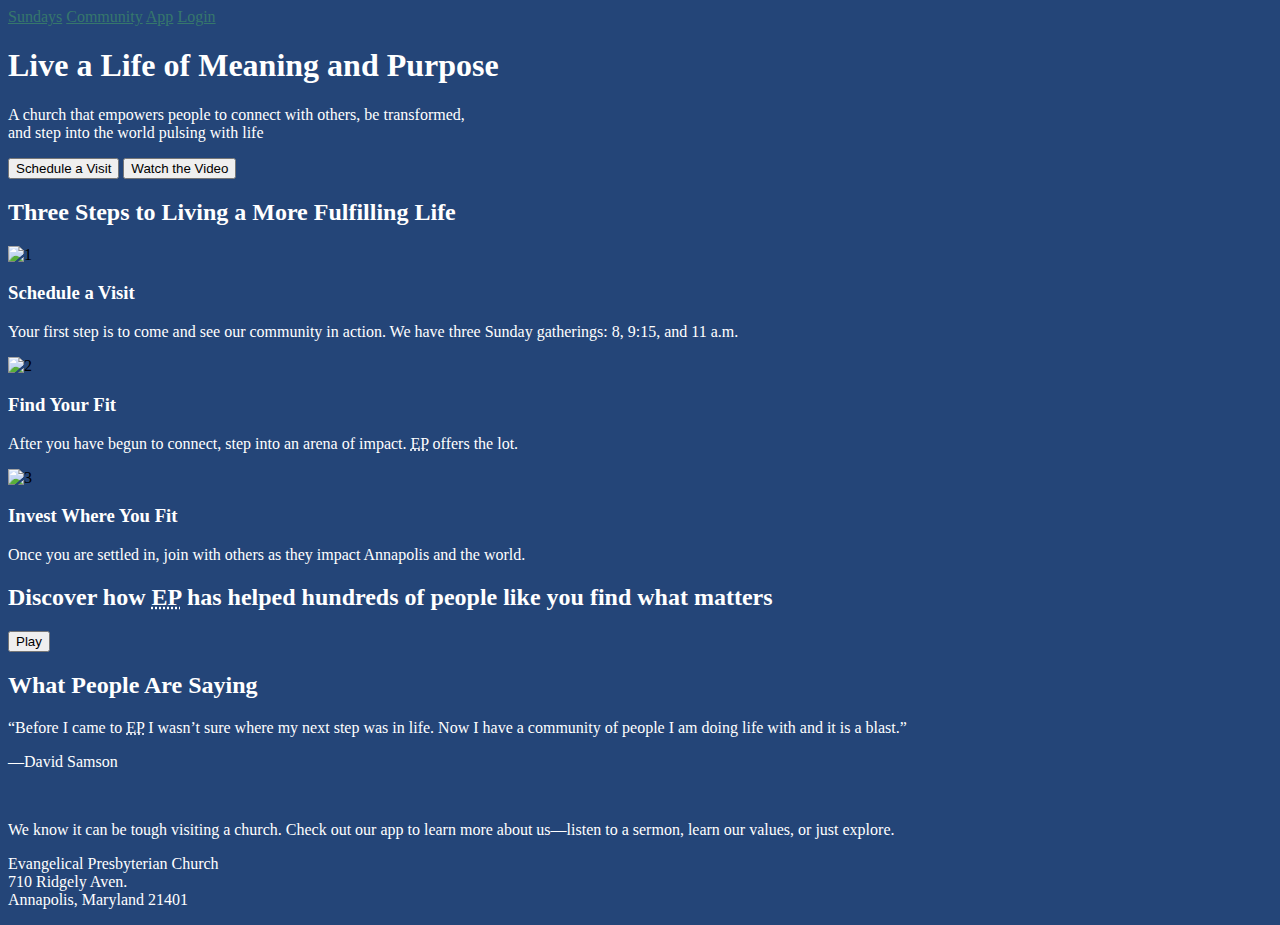
==== unit_3/index.html @ c60adc6c "unit_3 added" ====
<!DOCTYPE html>
<html lang="en">
	<head>
		<meta charset="utf-8">
		<meta name="description" content="Homepage for Evangelical Presbyterian Church in Annapolis, Maryland">
		<title>Evangelical Presbyterian Church</title>
		<link rel="stylesheet" type="text/css" href="css/style.css">
	</head>
	<body>
		<!-- Navigation -->
		<div>
			<nav>
				<!-- Transpose this to uppercase? Widely accepted CSS property? -->
				<a href="#">Sundays</a>
				<a href="#">Community</a>
				<a href="#">App</a>
				<a class="button" href="#">Login</a>
			</nav>
		</div>
		<!-- Hero Landing -->
		<div>
			<!-- Should this be h1 or p? For instance, Handy wraps their p-tag thus:
				<h1 class="hero-text">
					<p>
					Book your local, trusted cleaner
					</p>
				</h1>
				Also, how should I write this code? It seems that the line break after every p-tag would get old after awhile?-->
			<h1>Live a Life of Meaning and Purpose</h1>
			<p>A church that empowers people to connect with others, be transformed,<br />and step into the world pulsing with life</p>
			<!-- Use CSS to make button copy uppercase? Create a class for that? -->
			<button>Schedule a Visit</button>
			<button>Watch the Video</button>
		</div>
		<!-- Process Plan in Sections -->
		<div>
			<h2>Three Steps to Living a More Fulfilling Life</h2>
			<section>
				<!-- Should I add the numbers as images or as text? -->
				<img src="#" title="1" alt="1">
				<h3>Schedule a Visit</h3>
				<p>Your first step is to come and see our community in action. We have three Sunday gatherings: 8, 9:15, and 11 a.m.</p>
			</section>
			<section>
				<img src="#" title="2" alt="2">
				<h3>Find Your Fit</h3>
				<p>After you have begun to connect, step into an arena of impact. <abbr title="Evangelical Presbyterian Church">EP</abbr> offers the lot.</p>
			</section>
			<section>
				<img src="#" title="3" alt="3">
				<h3>Invest Where You Fit</h3>
				<p>Once you are settled in, join with others as they impact Annapolis and the world.</p>
			</section>
		</div>
		<!-- Video Call to Action -->
		<div>
			<h2>Discover how <abbr title="Evangelical Presbyterian Church">EP</abbr> has helped hundreds of people like you find what matters</h2>
			<button>Play</button>
		</div>
		<!-- Testimonial and App -->
		<div>
			<section>
				<h2 class="testimonial">What People Are Saying</h2>
				<p>&ldquo;Before I came to <abbr title="Evangelical Presbyterian Church">EP</abbr> I wasn&rsquo;t sure where my next step was in life. Now I have a community of people I am doing life with and it is a blast.&rdquo;</p>
				<p>&mdash;David Samson</p>
			</section>
			<section>
				<img src="#" title="App Image" alt="">
				<p>We know it can be tough visiting a church. Check out our app to learn more about us&mdash;listen to a sermon, learn our values, or just explore.</p>
			</section>
		</div>
		<footer>
			<div class="footer">
				<p>Evangelical Presbyterian Church<br>710 Ridgely Aven.<br>Annapolis, Maryland 21401</p>
			</div>
		</footer>
	</body>
</html>
---- unit_3/css/style.css ----
body {
	background-color: #244578;
}

h1, h2, h3, h4, h5, h6, p {
	color: white;
}

a {
	color: #36776c;
}
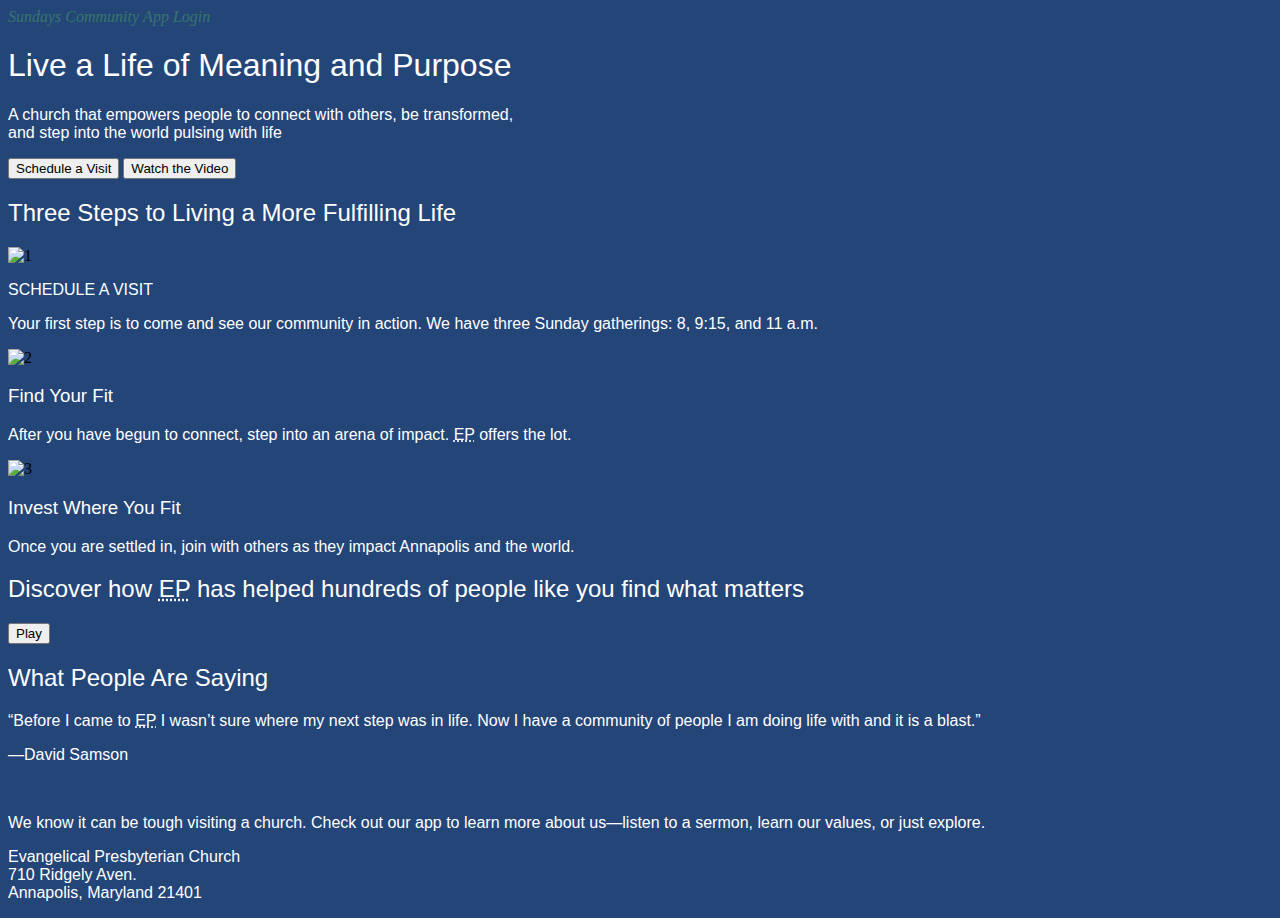
==== commit e60b7747: "h1 and h3 classes added" ====
--- a/unit_3/index.html
+++ b/unit_3/index.html
@@ -26,7 +26,7 @@
 					</p>
 				</h1>
 				Also, how should I write this code? It seems that the line break after every p-tag would get old after awhile?-->
-			<h1>Live a Life of Meaning and Purpose</h1>
+			<h1 class="hero-intro">Live a Life of Meaning and Purpose</h1>
 			<p>A church that empowers people to connect with others, be transformed,<br />and step into the world pulsing with life</p>
 			<!-- Use CSS to make button copy uppercase? Create a class for that? -->
 			<button>Schedule a Visit</button>
@@ -38,17 +38,17 @@
 			<section>
 				<!-- Should I add the numbers as images or as text? -->
 				<img src="#" title="1" alt="1">
-				<h3>Schedule a Visit</h3>
+				<h3 class="home-step-list">Schedule a Visit</h3>
 				<p>Your first step is to come and see our community in action. We have three Sunday gatherings: 8, 9:15, and 11 a.m.</p>
 			</section>
 			<section>
 				<img src="#" title="2" alt="2">
-				<h3>Find Your Fit</h3>
+				<h3 class="step-list">Find Your Fit</h3>
 				<p>After you have begun to connect, step into an arena of impact. <abbr title="Evangelical Presbyterian Church">EP</abbr> offers the lot.</p>
 			</section>
 			<section>
 				<img src="#" title="3" alt="3">
-				<h3>Invest Where You Fit</h3>
+				<h3 class="step-list">Invest Where You Fit</h3>
 				<p>Once you are settled in, join with others as they impact Annapolis and the world.</p>
 			</section>
 		</div>
--- a/unit_3/css/style.css
+++ b/unit_3/css/style.css
@@ -4,8 +4,25 @@
 
 h1, h2, h3, h4, h5, h6, p {
 	color: white;
+	font-family: Arial, sans-serif;
+	font-weight: normal;
+}
+
+.hero-intro {
+	font-family: 'brandon-grotesque', sans-serif;
+}
+
+.home-step-list {
+	font-size: 16px;
+	text-transform: uppercase;
+}
+
+p {
+	text-align: left;
 }
 
 a {
 	color: #36776c;
+	font-style: italic;
+	text-decoration: none;
 }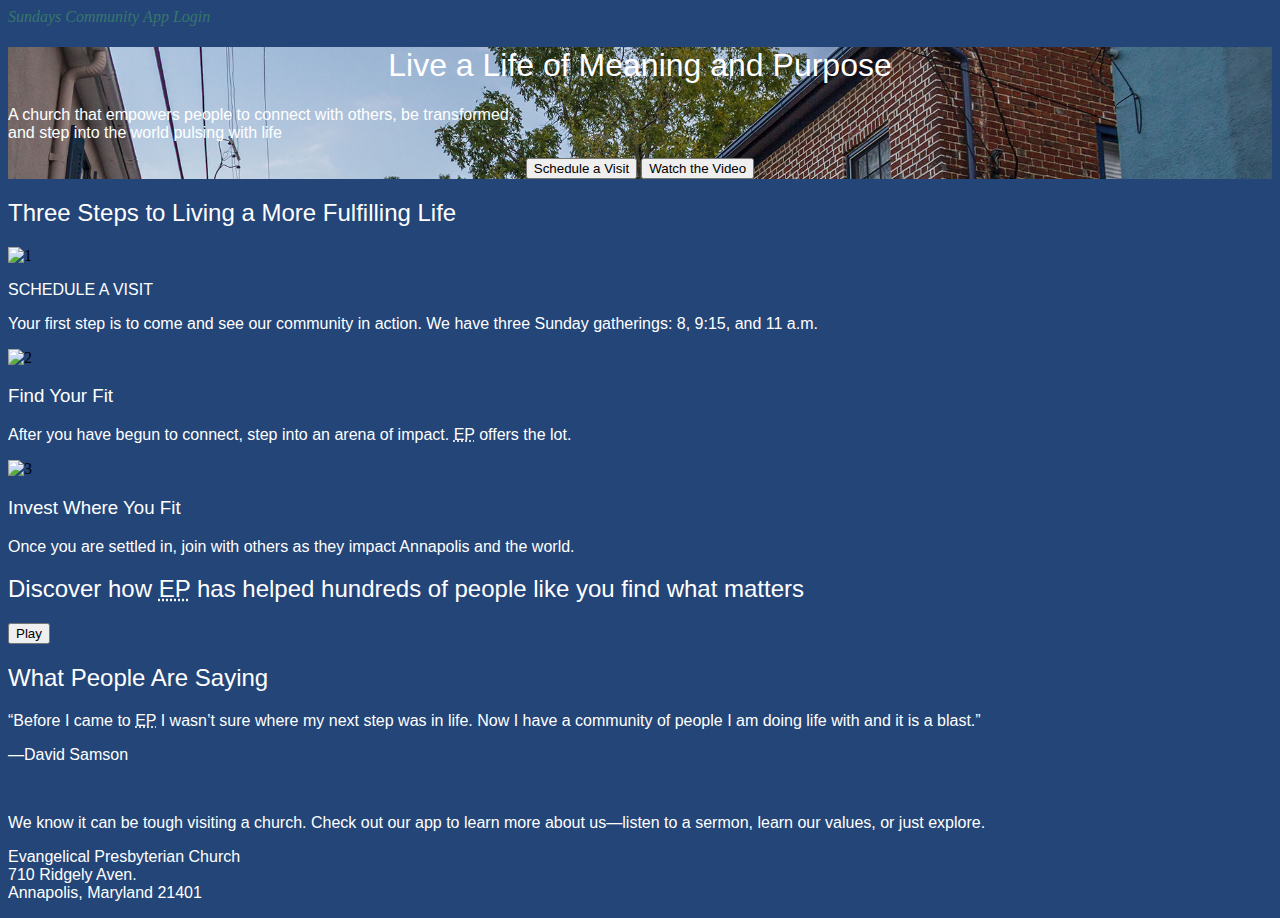
==== commit b6182753: "Background image added" ====
--- a/unit_3/index.html
+++ b/unit_3/index.html
@@ -8,7 +8,7 @@
 	</head>
 	<body>
 		<!-- Navigation -->
-		<div>
+		<header role="banner">
 			<nav>
 				<!-- Transpose this to uppercase? Widely accepted CSS property? -->
 				<a href="#">Sundays</a>
@@ -16,59 +16,56 @@
 				<a href="#">App</a>
 				<a class="button" href="#">Login</a>
 			</nav>
-		</div>
-		<!-- Hero Landing -->
-		<div>
-			<!-- Should this be h1 or p? For instance, Handy wraps their p-tag thus:
-				<h1 class="hero-text">
-					<p>
-					Book your local, trusted cleaner
-					</p>
-				</h1>
-				Also, how should I write this code? It seems that the line break after every p-tag would get old after awhile?-->
-			<h1 class="hero-intro">Live a Life of Meaning and Purpose</h1>
-			<p>A church that empowers people to connect with others, be transformed,<br />and step into the world pulsing with life</p>
-			<!-- Use CSS to make button copy uppercase? Create a class for that? -->
-			<button>Schedule a Visit</button>
-			<button>Watch the Video</button>
-		</div>
-		<!-- Process Plan in Sections -->
-		<div>
-			<h2>Three Steps to Living a More Fulfilling Life</h2>
-			<section>
-				<!-- Should I add the numbers as images or as text? -->
-				<img src="#" title="1" alt="1">
-				<h3 class="home-step-list">Schedule a Visit</h3>
-				<p>Your first step is to come and see our community in action. We have three Sunday gatherings: 8, 9:15, and 11 a.m.</p>
-			</section>
-			<section>
-				<img src="#" title="2" alt="2">
-				<h3 class="step-list">Find Your Fit</h3>
-				<p>After you have begun to connect, step into an arena of impact. <abbr title="Evangelical Presbyterian Church">EP</abbr> offers the lot.</p>
-			</section>
-			<section>
-				<img src="#" title="3" alt="3">
-				<h3 class="step-list">Invest Where You Fit</h3>
-				<p>Once you are settled in, join with others as they impact Annapolis and the world.</p>
-			</section>
-		</div>
-		<!-- Video Call to Action -->
-		<div>
-			<h2>Discover how <abbr title="Evangelical Presbyterian Church">EP</abbr> has helped hundreds of people like you find what matters</h2>
-			<button>Play</button>
-		</div>
-		<!-- Testimonial and App -->
-		<div>
-			<section>
-				<h2 class="testimonial">What People Are Saying</h2>
-				<p>&ldquo;Before I came to <abbr title="Evangelical Presbyterian Church">EP</abbr> I wasn&rsquo;t sure where my next step was in life. Now I have a community of people I am doing life with and it is a blast.&rdquo;</p>
-				<p>&mdash;David Samson</p>
-			</section>
-			<section>
-				<img src="#" title="App Image" alt="">
-				<p>We know it can be tough visiting a church. Check out our app to learn more about us&mdash;listen to a sermon, learn our values, or just explore.</p>
-			</section>
-		</div>
+		</header>
+		<main role="main">
+			<article>
+				<!-- Hero Landing -->
+				<header class="hero">
+					<h1 class="hero-intro">Live a Life of Meaning and Purpose</h1>
+					<p>A church that empowers people to connect with others, be transformed,<br />and step into the world pulsing with life</p>
+					<!-- Use CSS to make button copy uppercase? Create a class for that? -->
+					<button>Schedule a Visit</button>
+					<button>Watch the Video</button>
+				</header>
+				<!-- Process Plan in Sections -->
+				<section>
+					<h2>Three Steps to Living a More Fulfilling Life</h2>
+					<section>
+						<!-- Should I add the numbers as images or as text? -->
+						<img src="#" title="1" alt="1">
+						<h3 class="home-step-list">Schedule a Visit</h3>
+						<p>Your first step is to come and see our community in action. We have three Sunday gatherings: 8, 9:15, and 11 a.m.</p>
+					</section>
+					<section>
+						<img src="#" title="2" alt="2">
+						<h3 class="step-list">Find Your Fit</h3>
+						<p>After you have begun to connect, step into an arena of impact. <abbr title="Evangelical Presbyterian Church">EP</abbr> offers the lot.</p>
+					</section>
+					<section>
+						<img src="#" title="3" alt="3">
+						<h3 class="step-list">Invest Where You Fit</h3>
+						<p>Once you are settled in, join with others as they impact Annapolis and the world.</p>
+					</section>
+				</section>
+				<!-- Video Call to Action -->
+				<section>
+					<h2>Discover how <abbr title="Evangelical Presbyterian Church">EP</abbr> has helped hundreds of people like you find what matters</h2>
+					<button>Play</button>
+				</section>
+				<!-- Testimonial and App -->
+				<section>
+					<section>
+						<h2 class="testimonial">What People Are Saying</h2>
+						<p>&ldquo;Before I came to <abbr title="Evangelical Presbyterian Church">EP</abbr> I wasn&rsquo;t sure where my next step was in life. Now I have a community of people I am doing life with and it is a blast.&rdquo;</p>
+						<p>&mdash;David Samson</p>
+					</section>
+					<section>
+						<img src="#" title="App Image" alt="">
+						<p>We know it can be tough visiting a church. Check out our app to learn more about us&mdash;listen to a sermon, learn our values, or just explore.</p>
+					</section>
+				</section>
+			</article>
+		</main>
 		<footer>
 			<div class="footer">
 				<p>Evangelical Presbyterian Church<br>710 Ridgely Aven.<br>Annapolis, Maryland 21401</p>
--- a/unit_3/css/style.css
+++ b/unit_3/css/style.css
@@ -6,6 +6,12 @@
 	color: white;
 	font-family: Arial, sans-serif;
 	font-weight: normal;
+}
+
+header.hero {
+	text-align: center;
+	background: url("../images/annapolis_street.jpg");
+	background-size: cover;
 }
 
 .hero-intro {
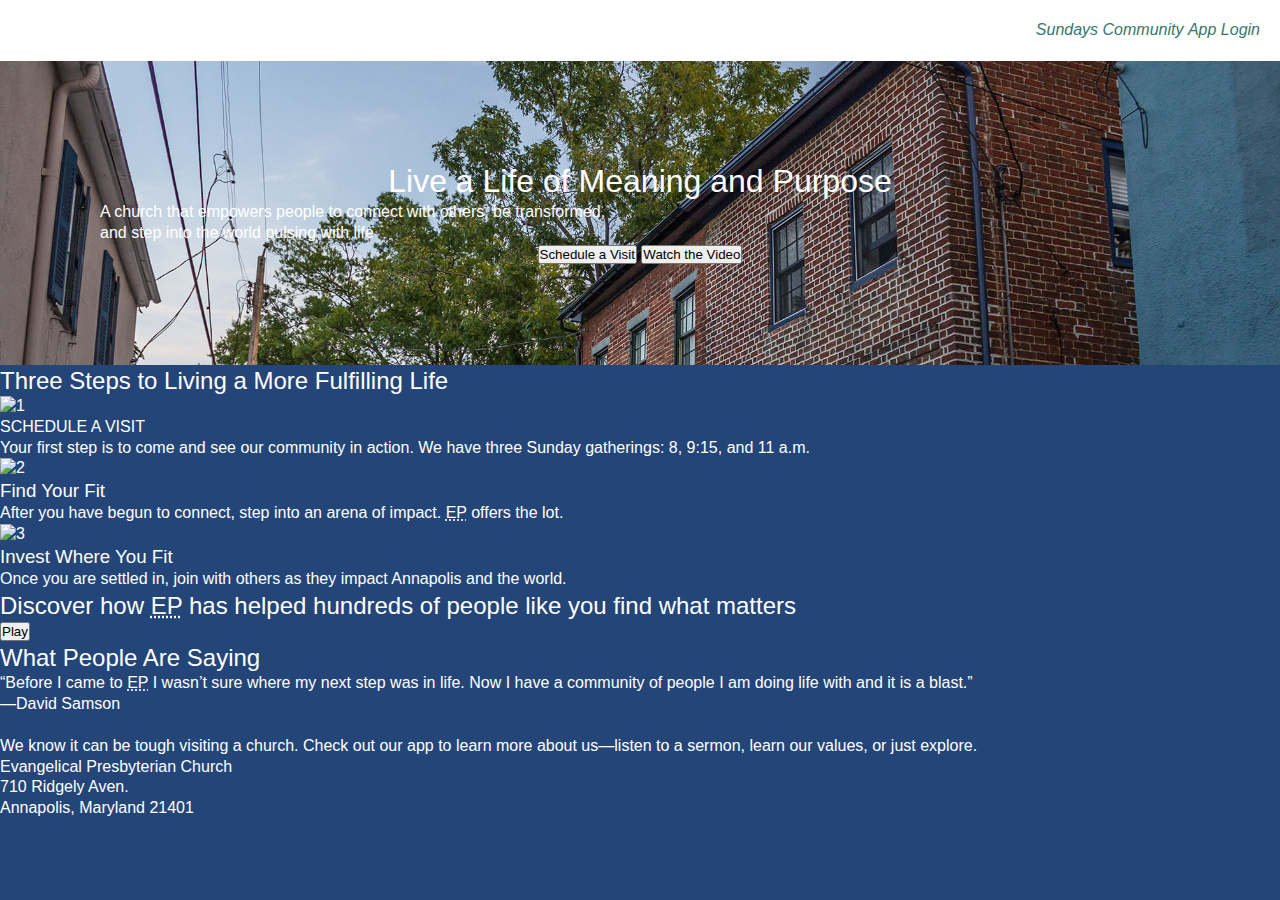
==== commit f1a13f77: "CSS Reset and Working Through" ====
--- a/unit_3/index.html
+++ b/unit_3/index.html
@@ -1,11 +1,13 @@
 <!DOCTYPE html>
 <html lang="en">
+
 	<head>
 		<meta charset="utf-8">
 		<meta name="description" content="Homepage for Evangelical Presbyterian Church in Annapolis, Maryland">
 		<title>Evangelical Presbyterian Church</title>
 		<link rel="stylesheet" type="text/css" href="css/style.css">
 	</head>
+
 	<body>
 		<!-- Navigation -->
 		<header role="banner">
@@ -17,6 +19,7 @@
 				<a class="button" href="#">Login</a>
 			</nav>
 		</header>
+
 		<main role="main">
 			<article>
 				<!-- Hero Landing -->
@@ -27,6 +30,7 @@
 					<button>Schedule a Visit</button>
 					<button>Watch the Video</button>
 				</header>
+
 				<!-- Process Plan in Sections -->
 				<section>
 					<h2>Three Steps to Living a More Fulfilling Life</h2>
@@ -47,11 +51,13 @@
 						<p>Once you are settled in, join with others as they impact Annapolis and the world.</p>
 					</section>
 				</section>
+
 				<!-- Video Call to Action -->
 				<section>
 					<h2>Discover how <abbr title="Evangelical Presbyterian Church">EP</abbr> has helped hundreds of people like you find what matters</h2>
 					<button>Play</button>
 				</section>
+
 				<!-- Testimonial and App -->
 				<section>
 					<section>
@@ -66,6 +72,7 @@
 				</section>
 			</article>
 		</main>
+		
 		<footer>
 			<div class="footer">
 				<p>Evangelical Presbyterian Church<br>710 Ridgely Aven.<br>Annapolis, Maryland 21401</p>
--- a/unit_3/css/style.css
+++ b/unit_3/css/style.css
@@ -1,5 +1,14 @@
+* {
+	margin: 0;
+	padding: 0;
+}
+
 body {
 	background-color: #244578;
+	font-family: Helvetica, Arial, sans-serif;
+	font-size: 16px;
+	color: white;
+	line-height: 1.3;
 }
 
 h1, h2, h3, h4, h5, h6, p {
@@ -8,23 +17,32 @@
 	font-weight: normal;
 }
 
+p {
+	text-align: left;
+}
+
+header {
+	background: white;
+	text-align: right;
+	padding: 20px;
+	/*margin: 10px;*/
+}
+
 header.hero {
 	text-align: center;
 	background: url("../images/annapolis_street.jpg");
 	background-size: cover;
+	padding: 100px;
 }
 
-.hero-intro {
+h1, p.hero-intro {
+	text-align: center;
 	font-family: 'brandon-grotesque', sans-serif;
 }
 
-.home-step-list {
+h3.home-step-list {
 	font-size: 16px;
 	text-transform: uppercase;
-}
-
-p {
-	text-align: left;
 }
 
 a {
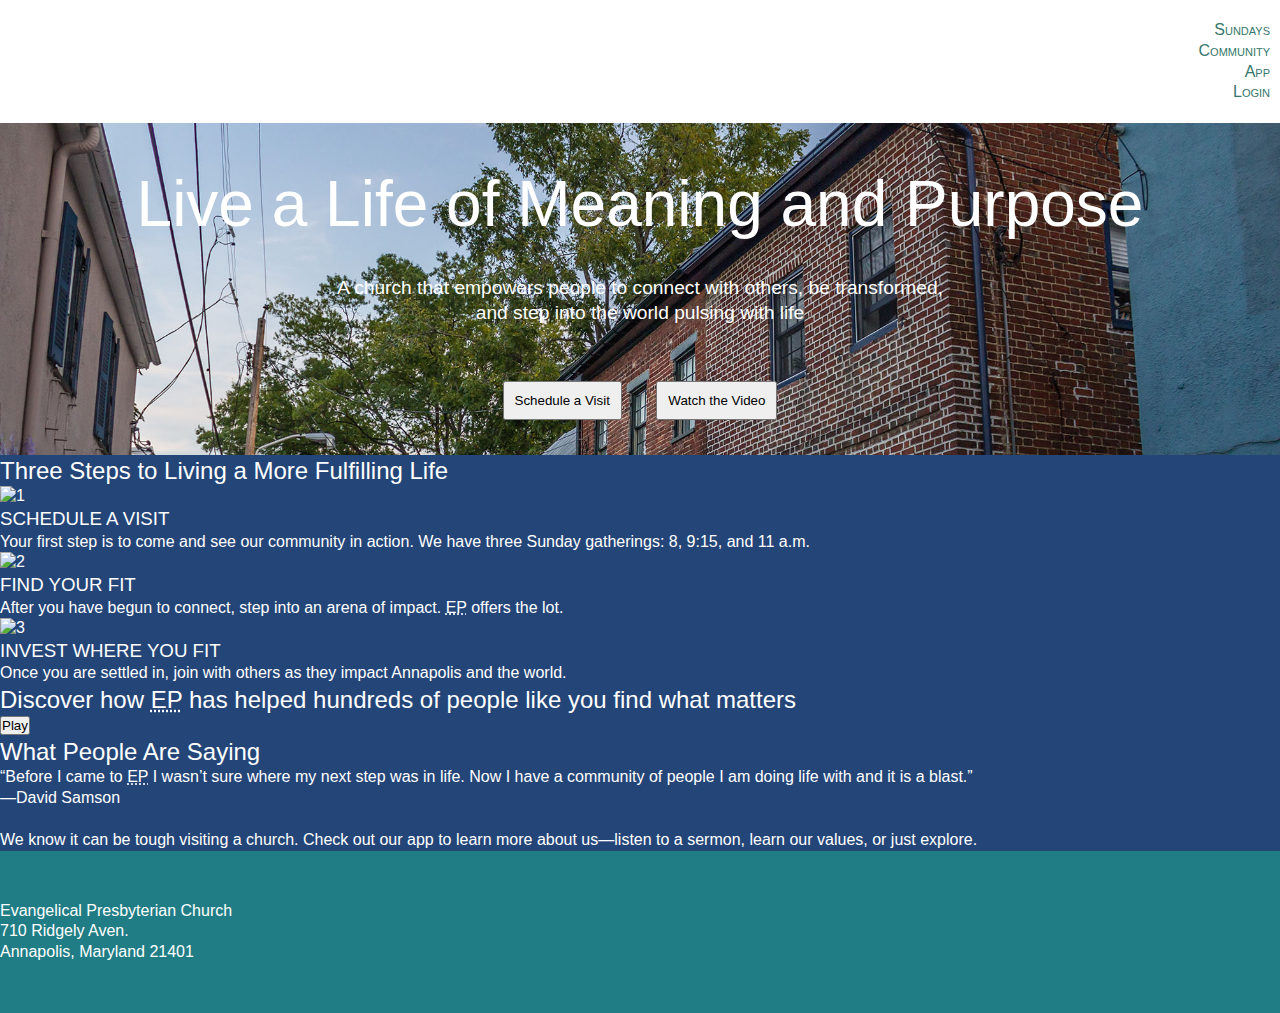
==== commit 1936f4b6: "Updates after Common Hurdles Video" ====
--- a/unit_3/index.html
+++ b/unit_3/index.html
@@ -13,19 +13,22 @@
 		<header role="banner">
 			<nav>
 				<!-- Transpose this to uppercase? Widely accepted CSS property? -->
-				<a href="#">Sundays</a>
-				<a href="#">Community</a>
-				<a href="#">App</a>
-				<a class="button" href="#">Login</a>
+				<ul>
+					<li><a href="#">Sundays</a></li>
+					<li><a href="#">Community</a></li>
+					<li><a href="#">App</a></li>
+					<li><a class="button" href="#">Login</a></li>
+				</ul>
 			</nav>
 		</header>
 
 		<main role="main">
 			<article>
+
 				<!-- Hero Landing -->
 				<header class="hero">
-					<h1 class="hero-intro">Live a Life of Meaning and Purpose</h1>
-					<p>A church that empowers people to connect with others, be transformed,<br />and step into the world pulsing with life</p>
+					<h1 class="hero-h1">Live a Life of Meaning and Purpose</h1>
+					<p class="hero">A church that empowers people to connect with others, be transformed,<br />and step into the world pulsing with life</p>
 					<!-- Use CSS to make button copy uppercase? Create a class for that? -->
 					<button>Schedule a Visit</button>
 					<button>Watch the Video</button>
@@ -42,12 +45,12 @@
 					</section>
 					<section>
 						<img src="#" title="2" alt="2">
-						<h3 class="step-list">Find Your Fit</h3>
+						<h3 class="home-step-list">Find Your Fit</h3>
 						<p>After you have begun to connect, step into an arena of impact. <abbr title="Evangelical Presbyterian Church">EP</abbr> offers the lot.</p>
 					</section>
 					<section>
 						<img src="#" title="3" alt="3">
-						<h3 class="step-list">Invest Where You Fit</h3>
+						<h3 class="home-step-list">Invest Where You Fit</h3>
 						<p>Once you are settled in, join with others as they impact Annapolis and the world.</p>
 					</section>
 				</section>
--- a/unit_3/css/style.css
+++ b/unit_3/css/style.css
@@ -7,46 +7,73 @@
 	background-color: #244578;
 	font-family: Helvetica, Arial, sans-serif;
 	font-size: 16px;
+	font-weight: 200;
 	color: white;
 	line-height: 1.3;
 }
 
-h1, h2, h3, h4, h5, h6, p {
-	color: white;
-	font-family: Arial, sans-serif;
-	font-weight: normal;
-}
-
-p {
-	text-align: left;
+h1, h2, h3, h4, h5, h6 {
+	font-weight: 300;
 }
 
 header {
 	background: white;
 	text-align: right;
-	padding: 20px;
-	/*margin: 10px;*/
+	padding: 20px 10px;
+}
+
+/* How would you like the font in the nav anchors? */
+nav a {
+	/*float: right;*/
+	color: #36776c;
+	text-decoration: none;
+	/*text-transform: uppercase;*/
+	font-variant: small-caps;
 }
 
 header.hero {
 	text-align: center;
 	background: url("../images/annapolis_street.jpg");
 	background-size: cover;
-	padding: 100px;
 }
 
-h1, p.hero-intro {
-	text-align: center;
-	font-family: 'brandon-grotesque', sans-serif;
+h1.hero-h1 {
+	font-size: 4em;
+	padding: 20px 0px;
 }
 
+p.hero {
+	font-size: 1.2em;
+	padding: 10px 0px 40px;
+}
+
+header button {
+	padding: 10px;
+	margin: 15px;
+}
+
+button.hero-button-dcta {
+
+}
+
+button.hero-button-dcta {
+	
+}
+
+/*p {
+	text-align: left;
+}*/
+
 h3.home-step-list {
-	font-size: 16px;
 	text-transform: uppercase;
 }
 
-a {
+footer {
+	background-color: #217D85;
+	padding: 50px 0px;
+}
+
+/*a {
 	color: #36776c;
-	font-style: italic;
 	text-decoration: none;
-}+}*/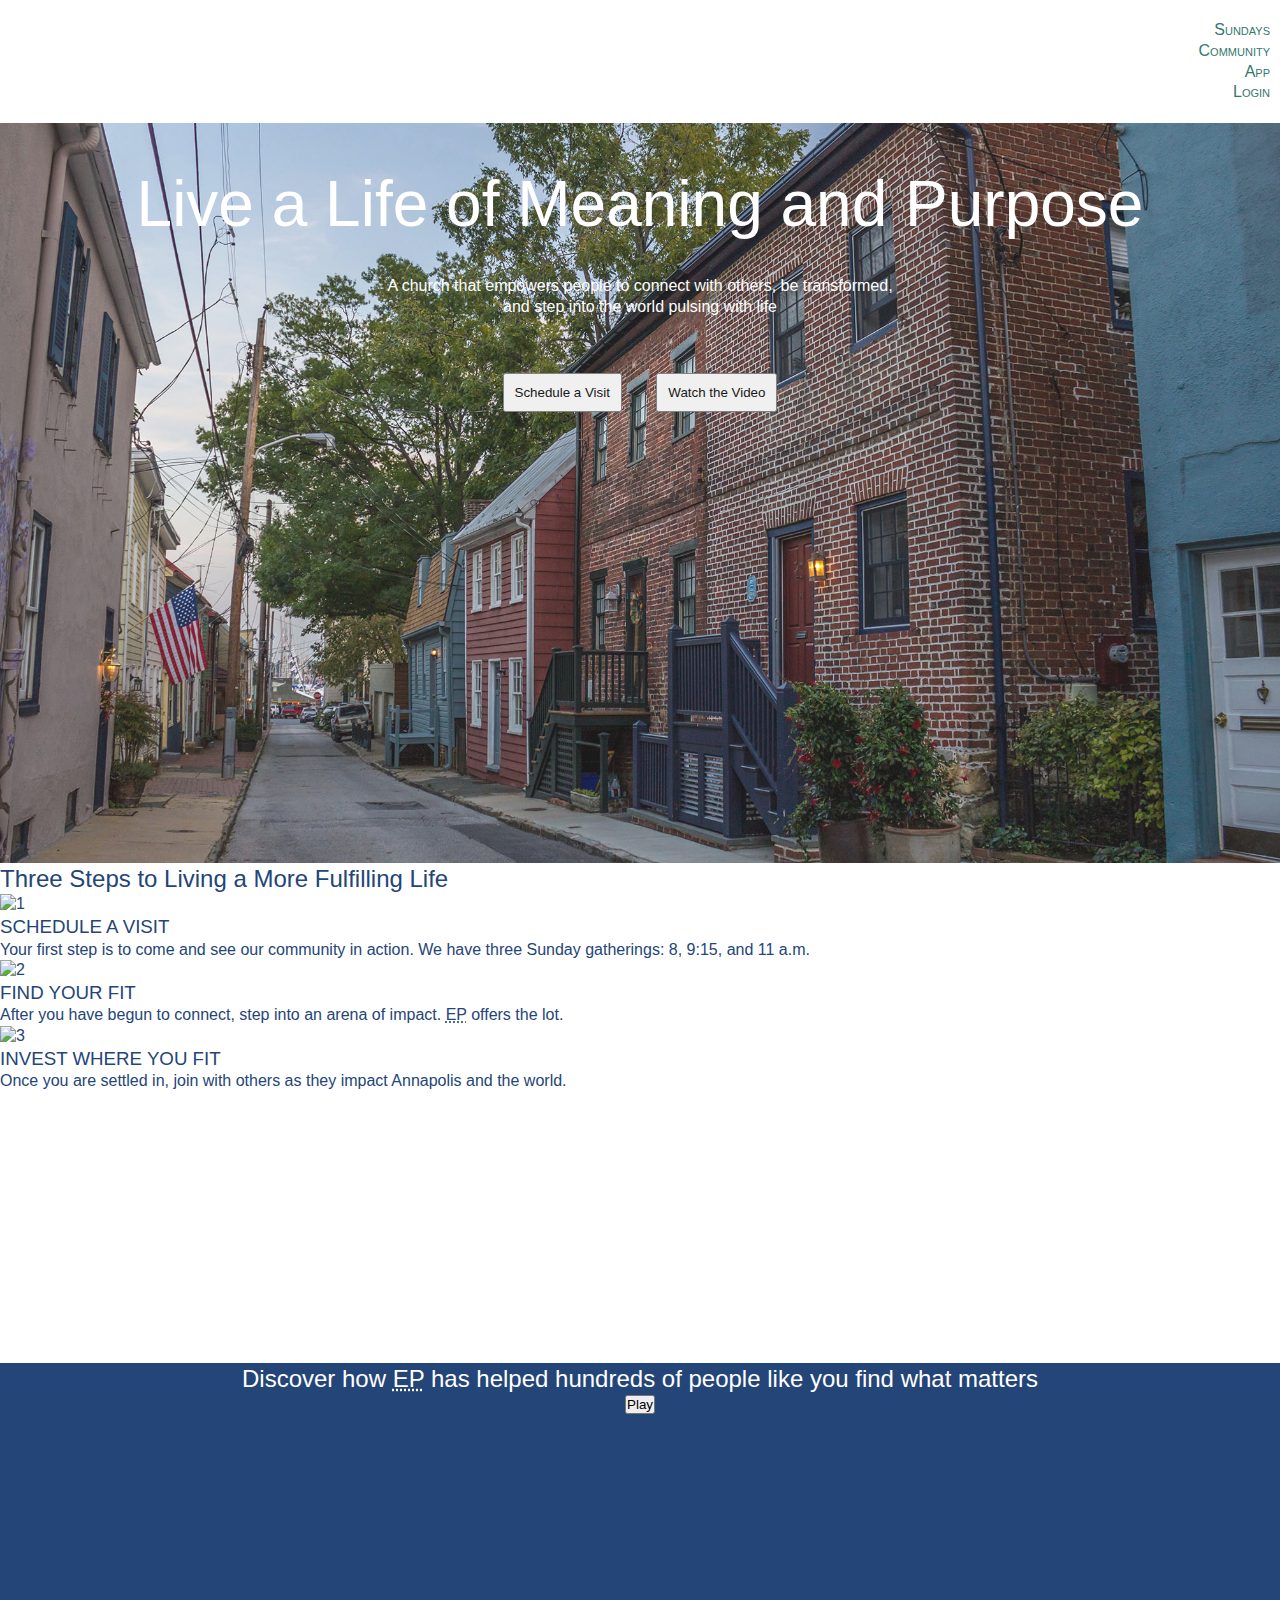
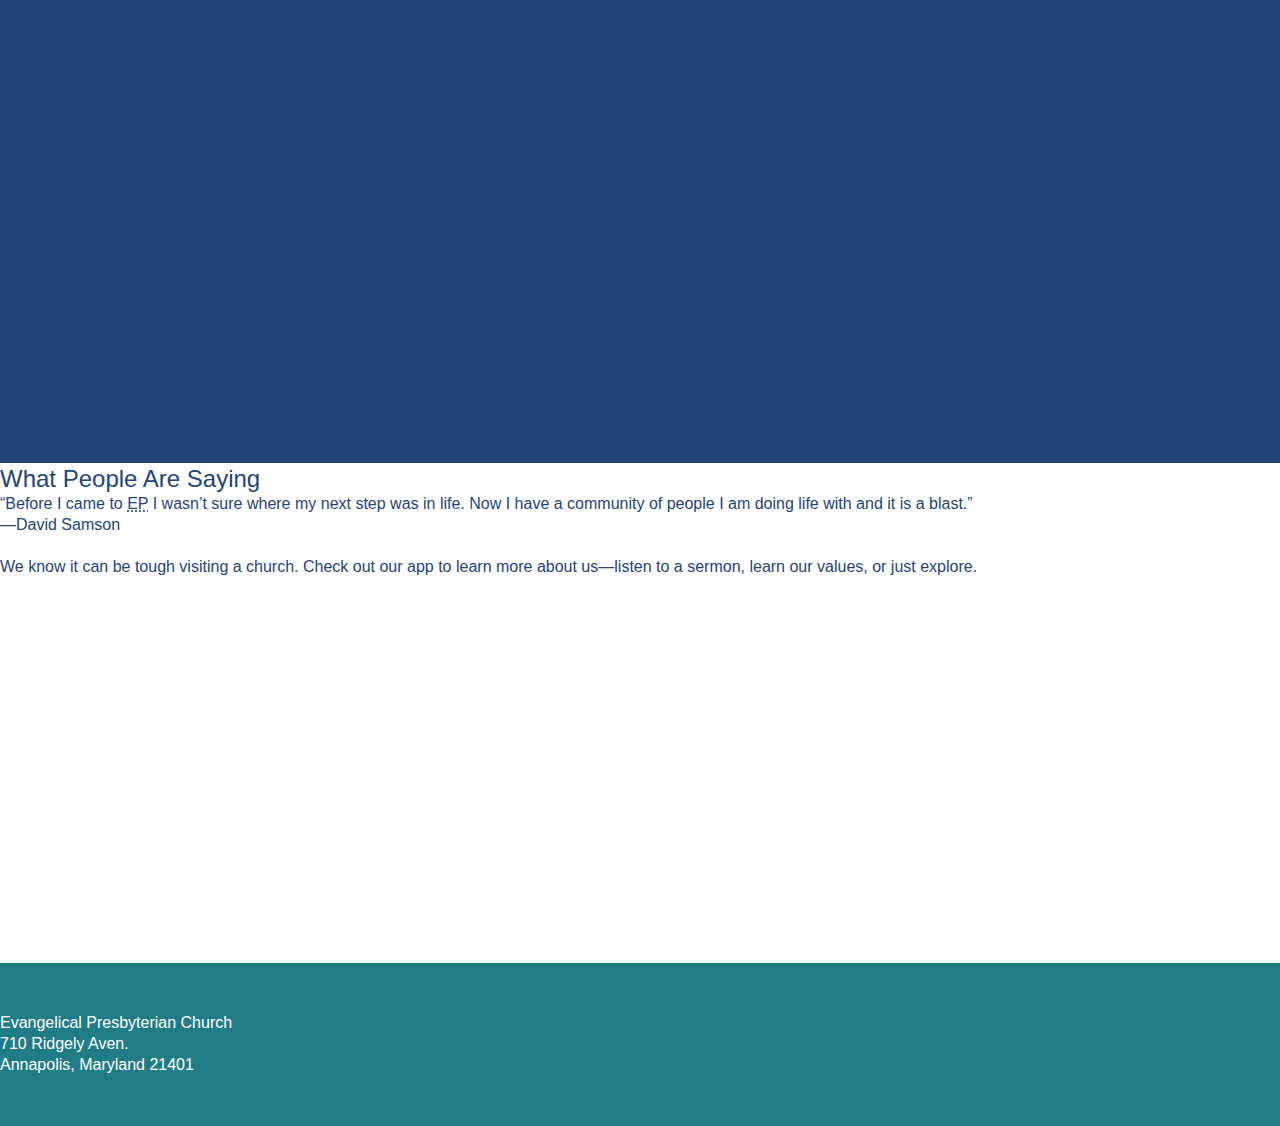
==== commit 5d47d0a3: "Section classes added; experiments" ====
--- a/unit_3/index.html
+++ b/unit_3/index.html
@@ -27,15 +27,18 @@
 
 				<!-- Hero Landing -->
 				<header class="hero">
-					<h1 class="hero-h1">Live a Life of Meaning and Purpose</h1>
-					<p class="hero">A church that empowers people to connect with others, be transformed,<br />and step into the world pulsing with life</p>
-					<!-- Use CSS to make button copy uppercase? Create a class for that? -->
-					<button>Schedule a Visit</button>
-					<button>Watch the Video</button>
+					<!-- How do I have opacity in the image and not in the text? -->
+					<div class="hero-text">
+						<h1 class="hero-h1">Live a Life of Meaning and Purpose</h1>
+						<p class="hero-p">A church that empowers people to connect with others, be transformed,<br />and step into the world pulsing with life</p>
+						<!-- Use CSS to make button copy uppercase? Create a class for that? Also, how can I make the buttons show up on mobile? -->
+						<button class="hero-button-dcta">Schedule a Visit</button>
+						<button class="hero-button-tcta">Watch the Video</button>
+					</div>
 				</header>
 
 				<!-- Process Plan in Sections -->
-				<section>
+				<section class="process-plan">
 					<h2>Three Steps to Living a More Fulfilling Life</h2>
 					<section>
 						<!-- Should I add the numbers as images or as text? -->
@@ -56,13 +59,13 @@
 				</section>
 
 				<!-- Video Call to Action -->
-				<section>
+				<section class="video-cta">
 					<h2>Discover how <abbr title="Evangelical Presbyterian Church">EP</abbr> has helped hundreds of people like you find what matters</h2>
 					<button>Play</button>
 				</section>
 
 				<!-- Testimonial and App -->
-				<section>
+				<section class="testimonial-app">
 					<section>
 						<h2 class="testimonial">What People Are Saying</h2>
 						<p>&ldquo;Before I came to <abbr title="Evangelical Presbyterian Church">EP</abbr> I wasn&rsquo;t sure where my next step was in life. Now I have a community of people I am doing life with and it is a blast.&rdquo;</p>
--- a/unit_3/css/style.css
+++ b/unit_3/css/style.css
@@ -4,7 +4,7 @@
 }
 
 body {
-	background-color: #244578;
+	/*background-color: #244578;*/
 	font-family: Helvetica, Arial, sans-serif;
 	font-size: 16px;
 	font-weight: 200;
@@ -32,9 +32,17 @@
 }
 
 header.hero {
+	background-color: #182D4F;
 	text-align: center;
 	background: url("../images/annapolis_street.jpg");
 	background-size: cover;
+	background-repeat: no-repeat;
+	min-height: 700px;
+	opacity: .9;
+}
+
+div.hero-text {
+	opacity: 1;
 }
 
 h1.hero-h1 {
@@ -42,8 +50,8 @@
 	padding: 20px 0px;
 }
 
-p.hero {
-	font-size: 1.2em;
+p.hero-p {
+	font-size: 1em;
 	padding: 10px 0px 40px;
 }
 
@@ -60,12 +68,26 @@
 	
 }
 
-/*p {
-	text-align: left;
-}*/
+section.process-plan {
+	background-color: white;
+	color: #244578;
+	min-height: 500px;
+}
 
 h3.home-step-list {
 	text-transform: uppercase;
+}
+
+section.video-cta {
+	background-color: #244578;
+	text-align: center;
+	min-height: 700px;
+}
+
+section.testimonial-app {
+	background-color: white;
+	color: #244578;
+	min-height: 500px;
 }
 
 footer {
